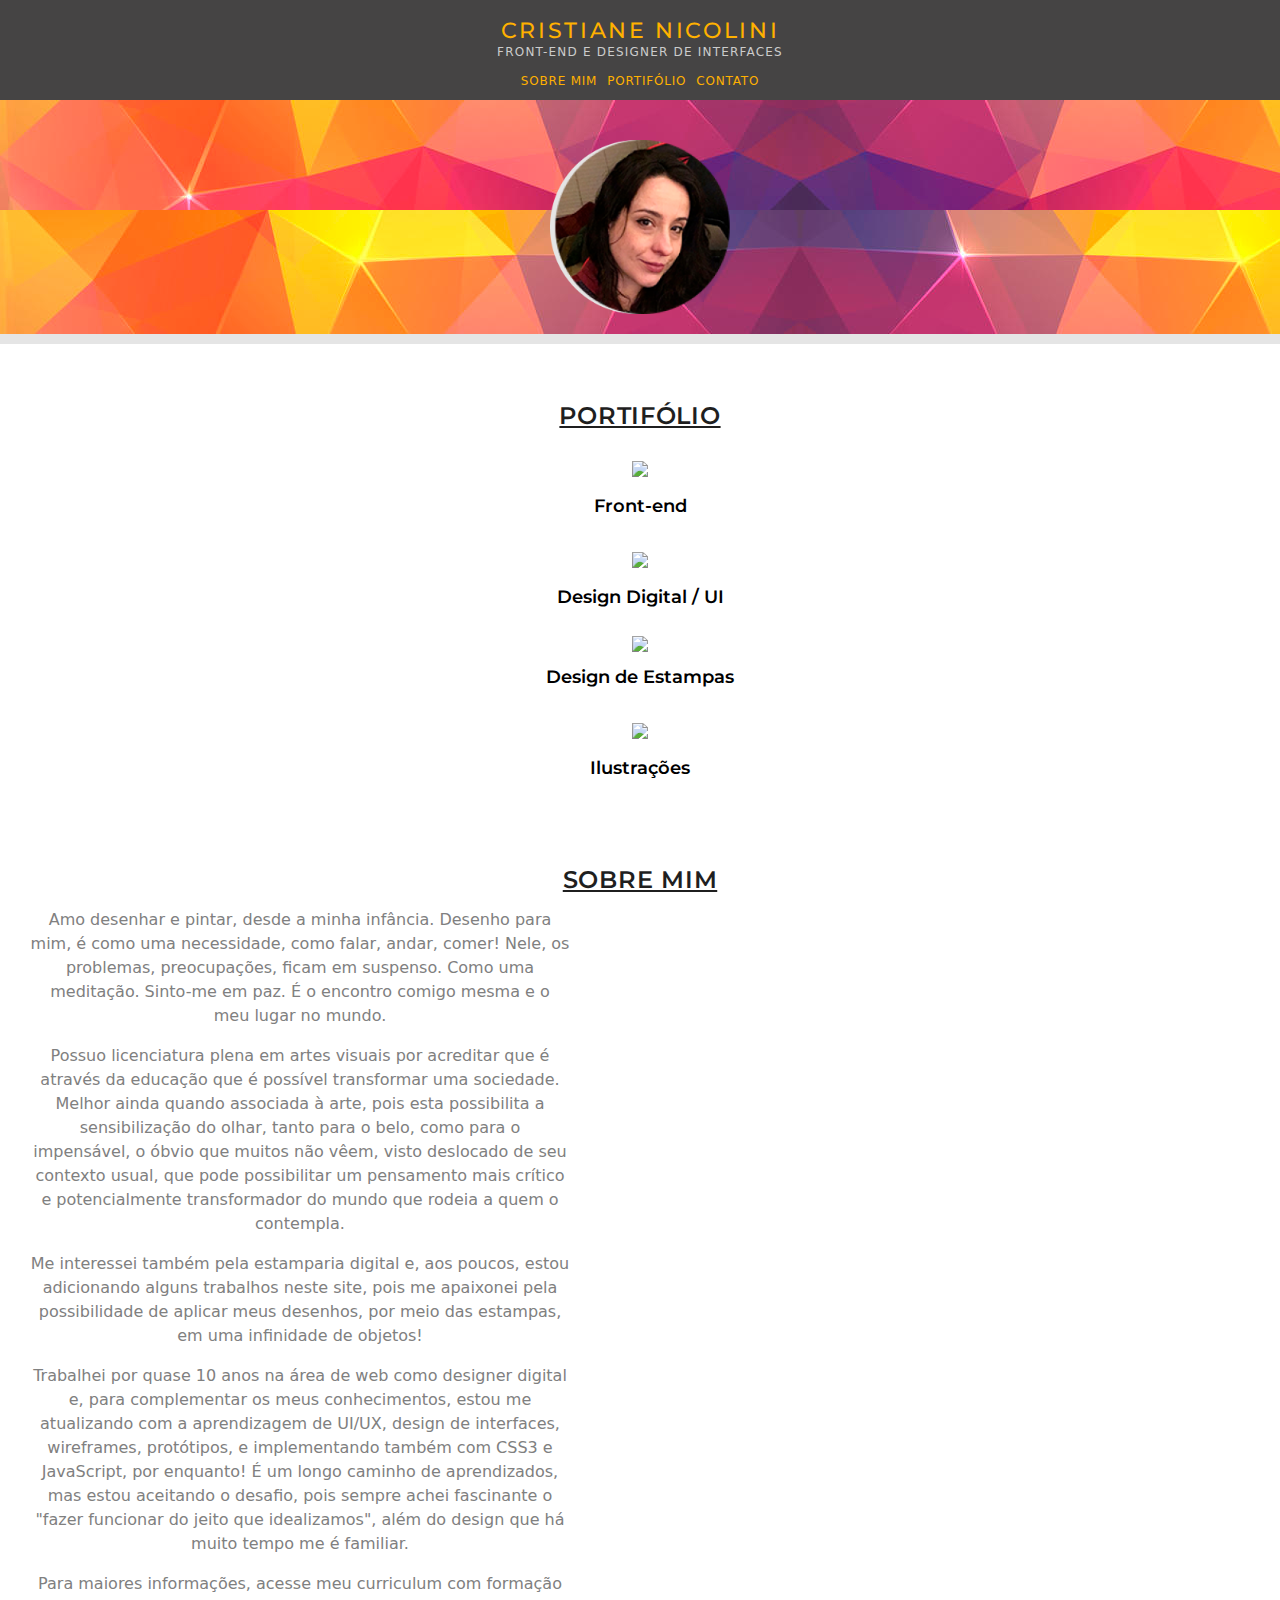
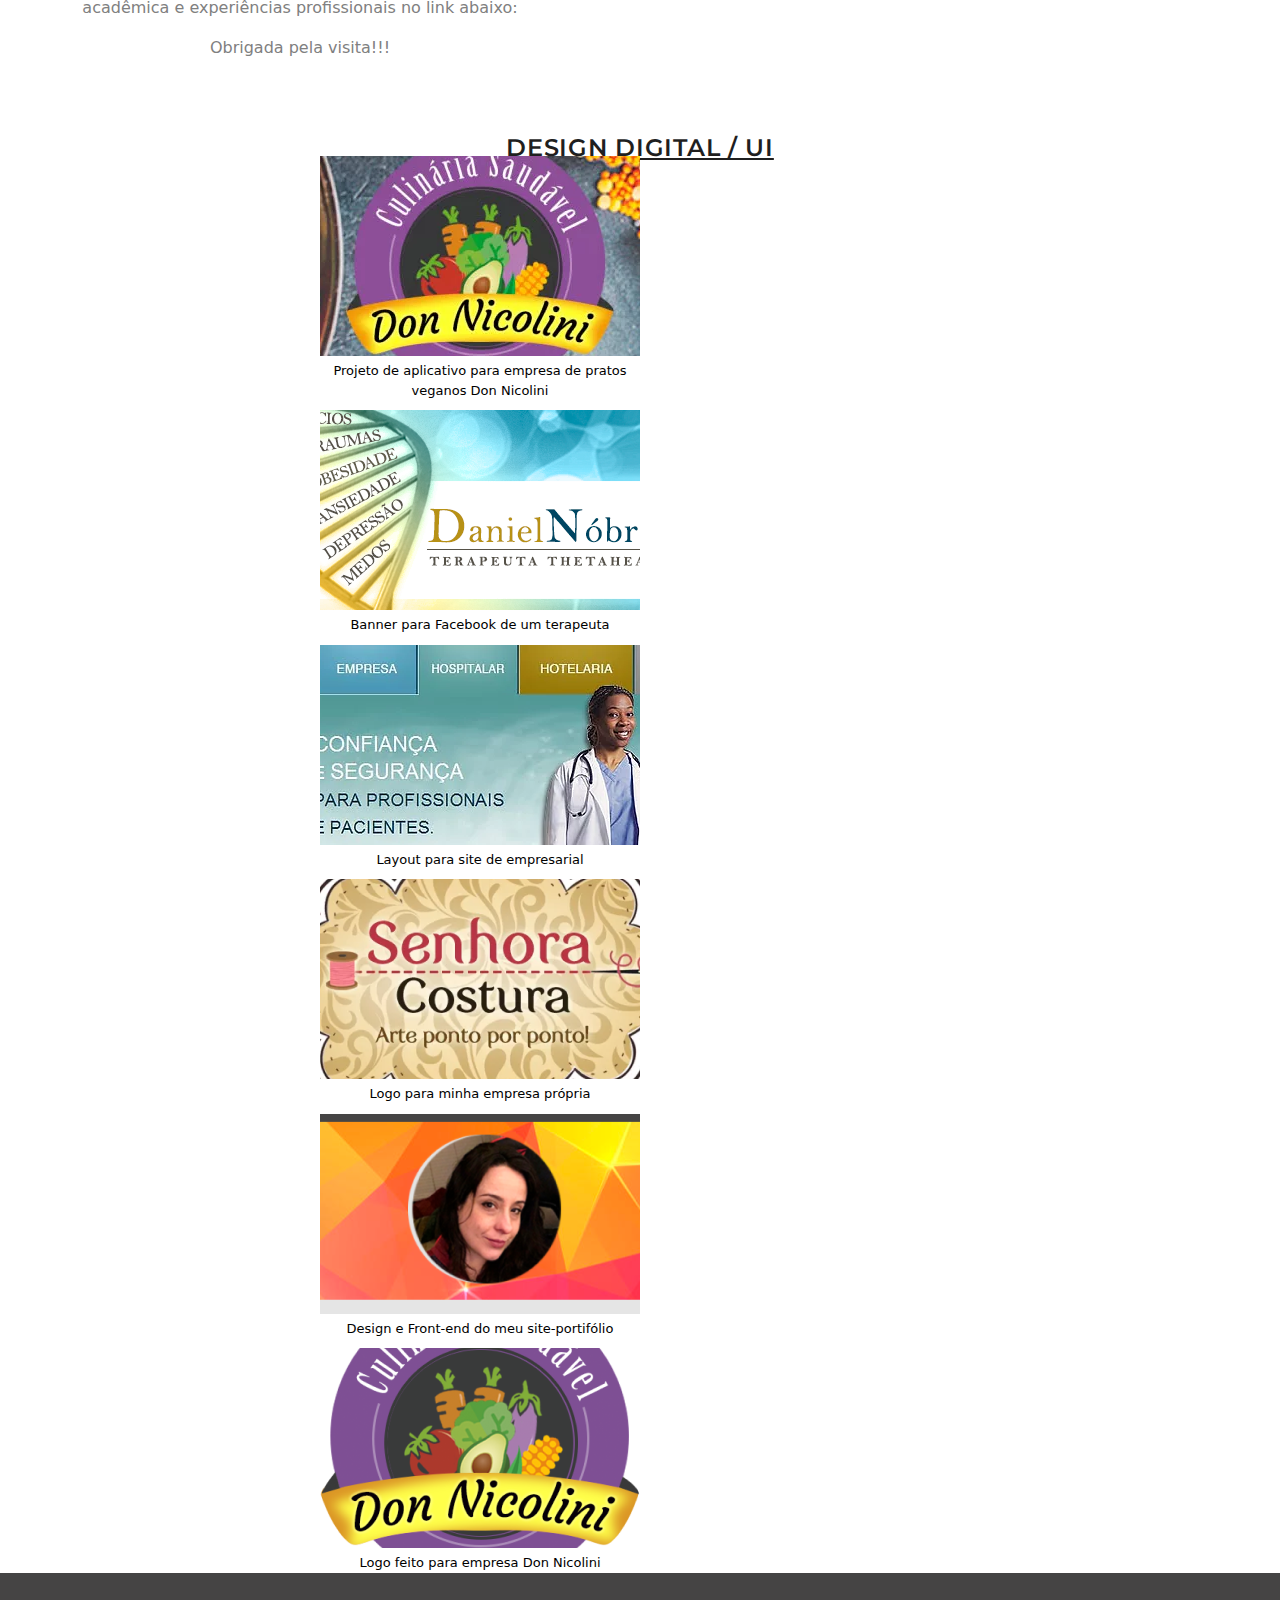
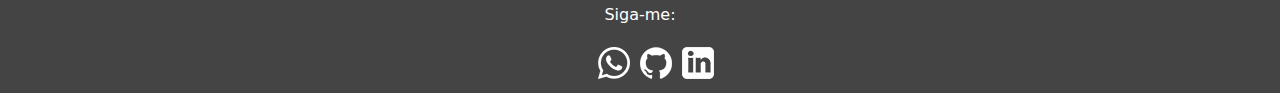
==== index.html @ 44472941 "upload 11/02" ====
<!DOCTYPE html>
<html lang="pt-br">
	<head>
		<meta charset="UTF-8">
		<meta http-equiv="X-UA-Compatible" content="IE-edge"/>
		<meta name="viewport" content="width=device-width, initial-scaler=1.0"/>
		<title>Cristiane Nicolini - Portifolio</title>

		<link rel="stylesheet" href="css/style.css">
		<link rel="preconnect" href="https://fonts.googleapis.com">
		<link rel="preconnect" href="https://fonts.gstatic.com" crossorigin>
		<link href="https://fonts.googleapis.com/css2?family=Montserrat:wght@200;300;400;500;700&display=swap" rel="stylesheet">
		<link rel="stylesheet" href="css/bootstrap.min.css">
		
 
	
	</head>
	<body>
		<header class="nav-container">
			<nav class="nav-main">
				<a class="nav-brand" href="#">Cristiane 
				 Nicolini</a>
				<h1 class="profile-description">Front-End e Designer de Interfaces</h1>
				<ul class="menu-itens">
					<li class="texto-centralizado"><a href="#sobre" id="quemsou">sobre mim</a></li>
					<li class="texto-centralizado"><a href="#portifolio">Portifólio</li>	
					<li class="texto-centralizado"><a href="#">Contato</li>
				</ul>
			</nav>
		</header>
		<main class="bg-cinza">
			<section class="profile-container" >
				<div class="profile-avatar" >
					<img src="pictures/foto_perfil.png" alt="Meu Perfil">
			</section>
			<div class=bgcolor-cinza> </div>
			<section>
				<div class="tabela">
					<div class="titulo-item">portifólio</div>
					<ul class="lista-itens">
						<li class="lista-itens"><a href="#"><img src="https://img.icons8.com/ios/50/000000/html.png"></a></li>
						<li class="lista-itens2"><a href="#">Front-end</a></li>
						<li class="lista-itens"><a href="#"><img src="https://img.icons8.com/ios/50/000000/web-design.png"/></a></li>
						<li class="lista-itens2"><a href="#design">Design Digital / UI</a></li>
						<li class="lista-itens"><img src="https://img.icons8.com/ios/50/000000/womens-t-shirt.png"/></a></li> 
						<li class="lista-itens2"><a href="#">Design de Estampas</a></li>
						<li class="lista-itens"><a href="#"><img src="https://img.icons8.com/windows/32/000000/illustrator.png"/></a></li> 
						<li class="lista-itens2"><a href="#">Ilustrações</a></li>
					</ul>
			</section>
			<section>
				<div class="titulo-item" id="sobre">SOBRE MIM</div>
				<div class="descricao-quemsou" id="sobre"> 
					<p>Amo desenhar e pintar, desde a minha infância. Desenho para mim,
					é como uma necessidade, como falar, andar, comer! Nele, os problemas, preocupações, ficam em suspenso. Como uma meditação. Sinto-me em paz.
					É o encontro comigo mesma e o meu lugar no mundo.</p>

					<p>Possuo licenciatura plena em artes visuais por acreditar que é através da educação que é possível transformar uma sociedade. 
					Melhor ainda quando associada à arte, pois esta possibilita a sensibilização do olhar, 
					tanto para o belo, como para o impensável, o óbvio que muitos não vêem, visto deslocado de seu contexto usual, que pode possibilitar 
					um pensamento mais crítico e potencialmente transformador do mundo que rodeia a quem o contempla. </p>
						
					<p>Me interessei também pela estamparia digital e, aos poucos, estou adicionando alguns trabalhos neste site, pois me apaixonei pela 
					possibilidade de aplicar meus desenhos, por meio das estampas, em uma infinidade de objetos! </p>
										 			
					<p>Trabalhei por quase 10 anos na área de web como designer digital e, para complementar os meus conhecimentos, 
					estou me atualizando com a aprendizagem de UI/UX, design de interfaces, wireframes, protótipos, e implementando também com 
					CSS3 e JavaScript, por enquanto! É um longo caminho de aprendizados, mas estou aceitando o desafio, 
					pois sempre achei fascinante o "fazer funcionar do jeito que idealizamos", além do design que 
					há muito tempo me é familiar. </p>
						
					<p>Para maiores informações, acesse meu curriculum com formação acadêmica e experiências profissionais no link abaixo:</p>
					
					<p>Obrigada pela visita!!!</p>
					</div>
					</div>
			</section>
			<section>
				<div>

				</div>
			</section>
			
			<section id="design">
				<div class="titulo-item" id="design">Design Digital / ui</div>
				<a href="#">		
				<figure id="portifolio-design">
					<img src="pictures/portifolio01.png" alt="Design de aplicativo Don Nicolini" >
					<figcaption class="descricao-portifolio">Projeto de aplicativo para empresa de pratos veganos Don Nicolini
					</figcaption>
				</figure>	
				</a>
				<a href="#">		
				<figure id="portifolio-design">
					<img src="pictures/portifolio02.png" alt="Banner para Facebook de um terapeuta">
					<figcaption class="descricao-portifolio">Banner para Facebook de um terapeuta
					</figcaption>
				</figure>	
				</a>
				<a href="#">		
				<figure id="portifolio-design">
					<img  src="pictures/hospitalar.png" alt="Layout para site de empresarial">
					<figcaption class="descricao-portifolio">Layout para site de empresarial
					</figcaption>
				</figure>	
				</a>
				<a href="#">		
				<figure id="portifolio-design">
					<img src="pictures/portifolio04.png" alt="Logo para minha empresa própria">
					<figcaption class="descricao-portifolio">Logo para minha empresa própria
					</figcaption>
				</figure>	
				</a>
				<a href="#">		
				<figure id="portifolio-design">
					<img src="pictures/portifolio06.png" alt="Design e Front-end do meu site-portifólio">
					<figcaption class="descricao-portifolio"> Design e Front-end do meu site-portifólio
					</figcaption>
				</figure>	
				</a>
				<a href="#">		
				<figure id="portifolio-design">
					<img src="pictures/portifolio07.png" alt="Logo feito para empresa Don Nicolini">
					<figcaption class="descricao-portifolio"> Logo feito para empresa Don Nicolini
					</figcaption>
				</figure>	
				</a>
			</section>
			
		</main>
		<footer class="nav-footer">
			<div class="footer-title">Siga-me:</div>
			<ul class="sobre__plataformas">
				<li class="lista-itens"><a href="https://wa.me/5511974461976" target="_blank"><img src="pictures/logo_whats.png" alt="Ícone do WhatsApp"></a></li>
				<li class="lista-itens"><a href="https://github.com/CrisNicolini" target="_blank"><img src="pictures/logo_git.png" alt="GitHub"></a></li>
				<li class="lista-itens"><a href="https://www.linkedin.com/in/cristiane-nicolini" target="_blank"><img src="pictures/logo_linkedin.png" alt="Linkedin"></a></li>
						
			</ul>
		</footer>
	</body>
	</html>
---- css/style.css ----
* {
	box-sizing: border-box;
}

html, body {
	padding: 0;
	margin: 0;
	font-family: "Montserrat", sans-serif;
	color: grey;
}

a:link {
	text-decoration: none;
	color: #000;
  }
  
  a:visited {
	text-decoration: none;
	color: #000;
  }
  
  a:hover {
	text-decoration: underline;
	color: #000;
  }
  
  a:active {
	text-decoration: #FFB100;
  }



.nav-container {
	background-color: #454444;
	height: 100px;
	width: 100%;
	padding: 20px 0 35px 0;
	position: fixed;
} 

.nav-main {
	width: 100%;
	max-width: 940px;
	margin: 0 auto;
	display: flex;
	flex-direction: column;
	align-items: center ;
}

.nav-main a {
	color: #FFB100;
	text-transform: uppercase;
	text-decoration: none;
}

.menu-itens {
	display: flex;	
	list-style-type: none;
	margin: auto;
	padding: 0;
	font-size: 12px;
	text-align: left;
	letter-spacing: .8px;
	color: #e2e2e2;
}

.bg-cinza {
	color: gray;
}




.menu-itens li {
	padding: 5px;
	color: #e2e2e2;
	text-align: center;
}

.texto-centralizado {
	text-align: left;
}

.nav-brand {
	font-family: Montserrat;
	font-style: normal;
	font-weight: 500;
	font-size: 22px;
	line-height: 101.78%;
/* or 22px */

	letter-spacing: 0.12em;
	text-transform: uppercase;

	color: gray; 
}

.profile-container {
	background-image: url('../pictures/fundo_fotoperfil1.png');
	
	display: flex;
	flex-direction: column;
	align-items: center;
	padding: 140px 0 20px 0;
	color: gray;
}

.profile-avatar img {
	width: 180px;
}

.profile-title {
	margin: 25px 0 0 10px;
	font-family: Montserrat;
	font-style: normal;
	font-weight: 500;
	font-size: 16px;
	line-height: 118.8%;
	text-transform: uppercase;
/* or 19px */

	text-align: center;
	letter-spacing: 0.04em;

	color: gray;
}

.profile-title2{
	margin: 35px 0 0 10px;
	color: #313131;
	text-transform: uppercase;
	text-align: center;

	font-style: normal;
	font-weight: 500;
	font-size: 18px;
	line-height: 99.28%;
/* or 18px */

	text-align: center;
	letter-spacing: 0.055em;

	color: #313131;

}

.bgcolor-cinza {
	background-color: #E5E5E5;
	padding: 5px;
}

.profile-description {
	margin-top: 3px;
	text-transform: uppercase;
	font-style: normal;
	font-weight: 500;
	font-size: 12px;
	line-height: 118.8%;
/* or 19px */

	text-align: center;
	letter-spacing: 0.1em;

	color: #ccc;
}

#portifolio-design {
	width: 100vw;
	max-width: 960px;
	margin: 10px 10px 0 0;
	align-items: center ;
	display: flex;
	flex-direction: column;
	align-items: center;
	text-decoration: none;
}

.portifolio-title {
	font-size: 2rem;
	text-transform: uppercase;
	text-align: center;
	text-decoration: none;
}

.portifolio-container{	
	width: 100vw;
	display: flex;
	justify-content: center;
	flex-wrap: wrap ;
}

.portifolio-item{
	width: 100vw;
	max-width: 420px;
	cursor: pointer;
	margin: 0px;
}

.descricao-portifolio {
	width: 100vw;
	max-width: 320px;
	margin-top: 1px;
	font-style: normal;
	font-weight: 500;
	font-size: 13px;
	text-align: center;
	color: black;
	text-decoration: none;
	margin-top: 5px;
}

.tabela {
	align-items: center;
	padding: 30px;
}

.titulo-item {
	
	width: 100%;
	height: 10px;
	margin-top: 30px;
	margin-bottom: 0px;
	text-align: center;
	font-family: Montserrat;
	font-style: normal;
	font-weight: 600;
	font-size: 24px;
	line-height: 99.28%;
/* or 24px */

	text-align: center;
	letter-spacing: 0.03em;
	text-transform: uppercase;
	text-decoration: underline;
	color: #1F1F1F;
}

.li {
	list-style-type: none;
  }

.lista-itens {
	margin-top: 15px;
	list-style-type: none;
	padding: 5px;
	align-items: center ;
	display: flex;
	flex-direction: column;
	align-items: center;
	font-family: Montserrat;
	font-style: normal;
	font-weight: 600;
	font-size: 18px;
	color: #1F1F1F;
		
}

.lista-itens2 {
	margin-top: 2px;
	list-style-type: none;
	padding: 5px;
	align-items: center ;
	display: flex;
	flex-direction: column;
	align-items: center;
	font-family: Montserrat;
	font-style: normal;
	font-weight: 600;
	font-size: 18px;
	color: #1F1F1F;
		
}

P.blocktext {
    margin-left: auto;
    margin-right: auto;
    width: 6em
}

.descricao-quemsou {
	Font size: 12px
	font-style: normal;
	padding: 30px;
	max-width: 600px;
	text-align: center;
	letter-spacing: 5.5%
	color: black;
	Letter spacing: 5.5%
}

.nav-footer {
	
	height: 120px ;
	background-color: #454444;
	display: flex;
	flex-direction: column;
	align-items:center;
}

.nav-redes {
	width: 100vw;
	max-width: 600px;
	margin: 0 auto;
	display: flex;
	flex-wrap: wrap;
	justify-content: center ;
	list-style-type: none;
}

.sobre__plataformas {
    display: flex;
    flex-wrap: wrap;
    justify-content: space-evenly;
	list-style-type: none

    margin-bottom: 1rem;
}

.link-redes {
	list-style-type: none
	cursor: pointer;
	margin: 20px;
	display: flex;
	flex-wrap: wrap;
}

.footer-title {
	color: #fff;
	margin-top: 30px;
}

.social-container img {
	width: 32px;
	height: 32px;
	margin: 10px;
	display: flex;
	flex-wrap: wrap;
	align-items: center ;
	list-style-type: none;
	
	

}
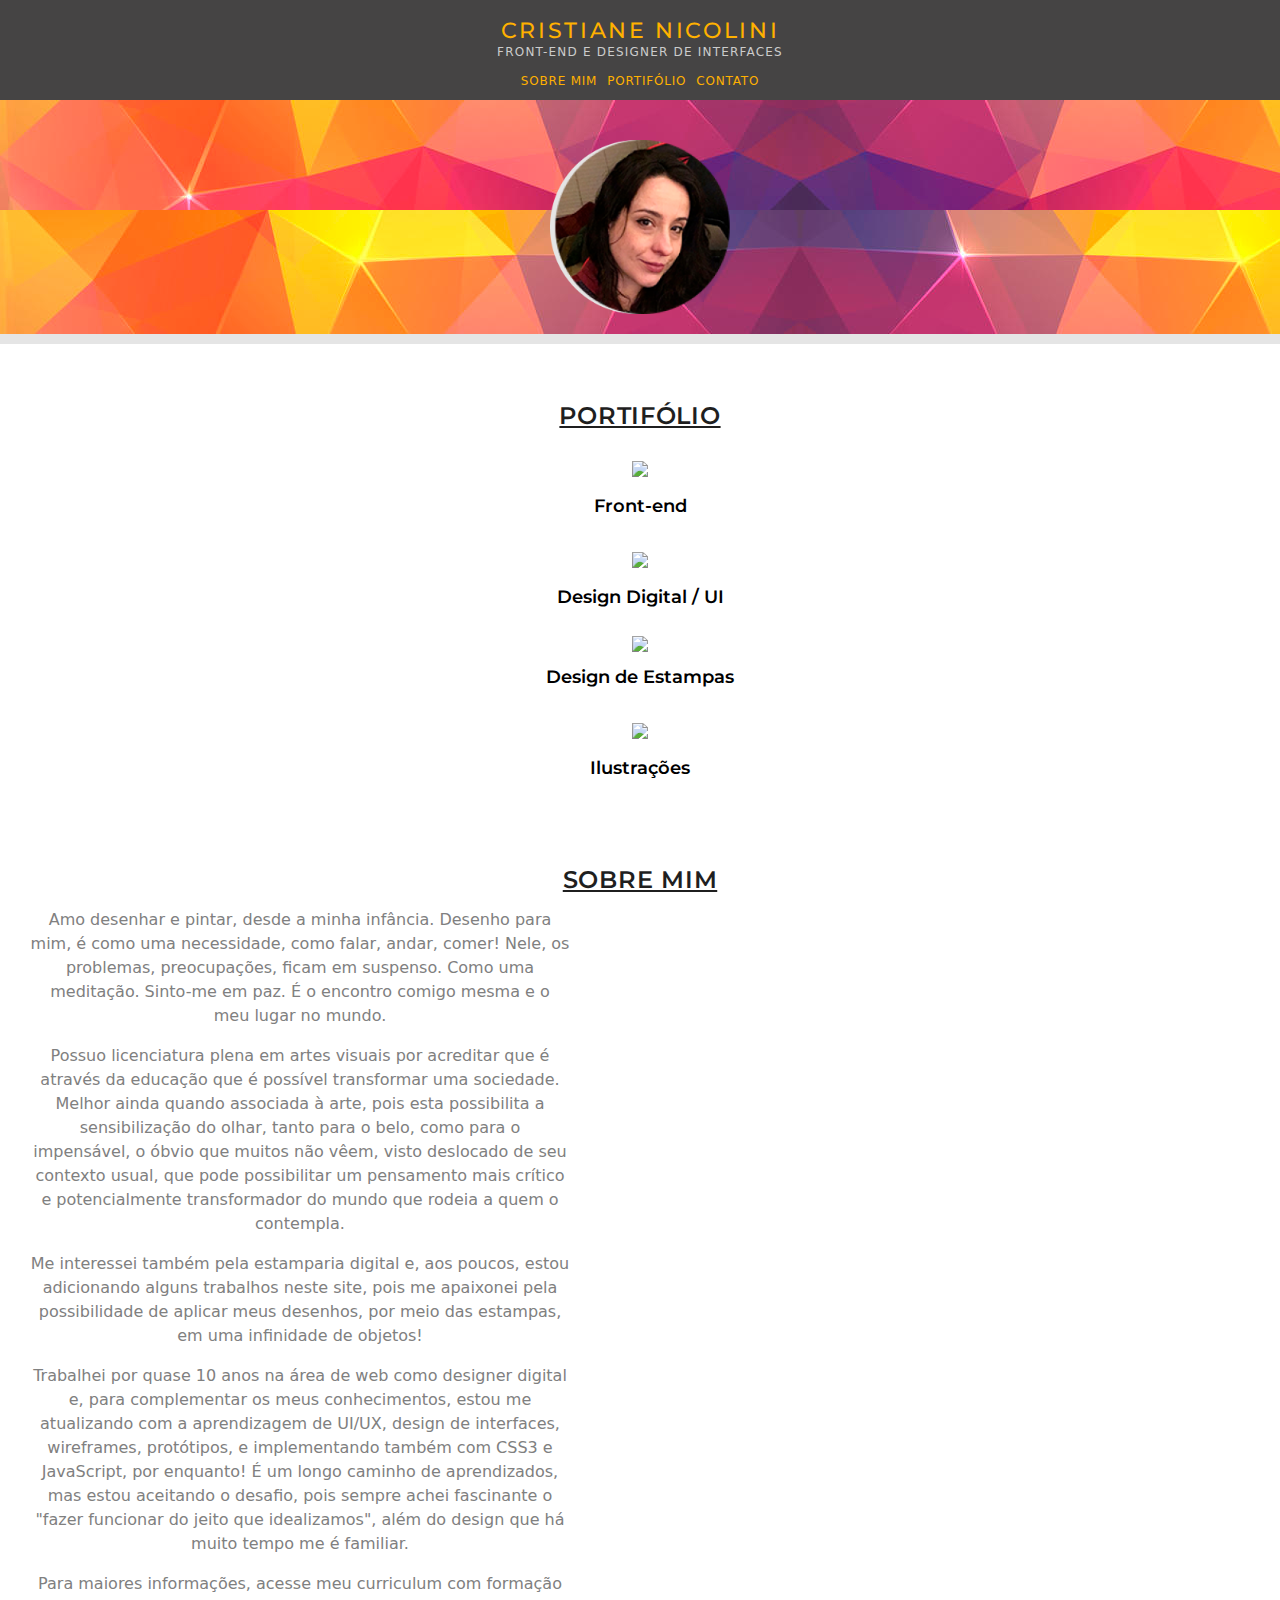
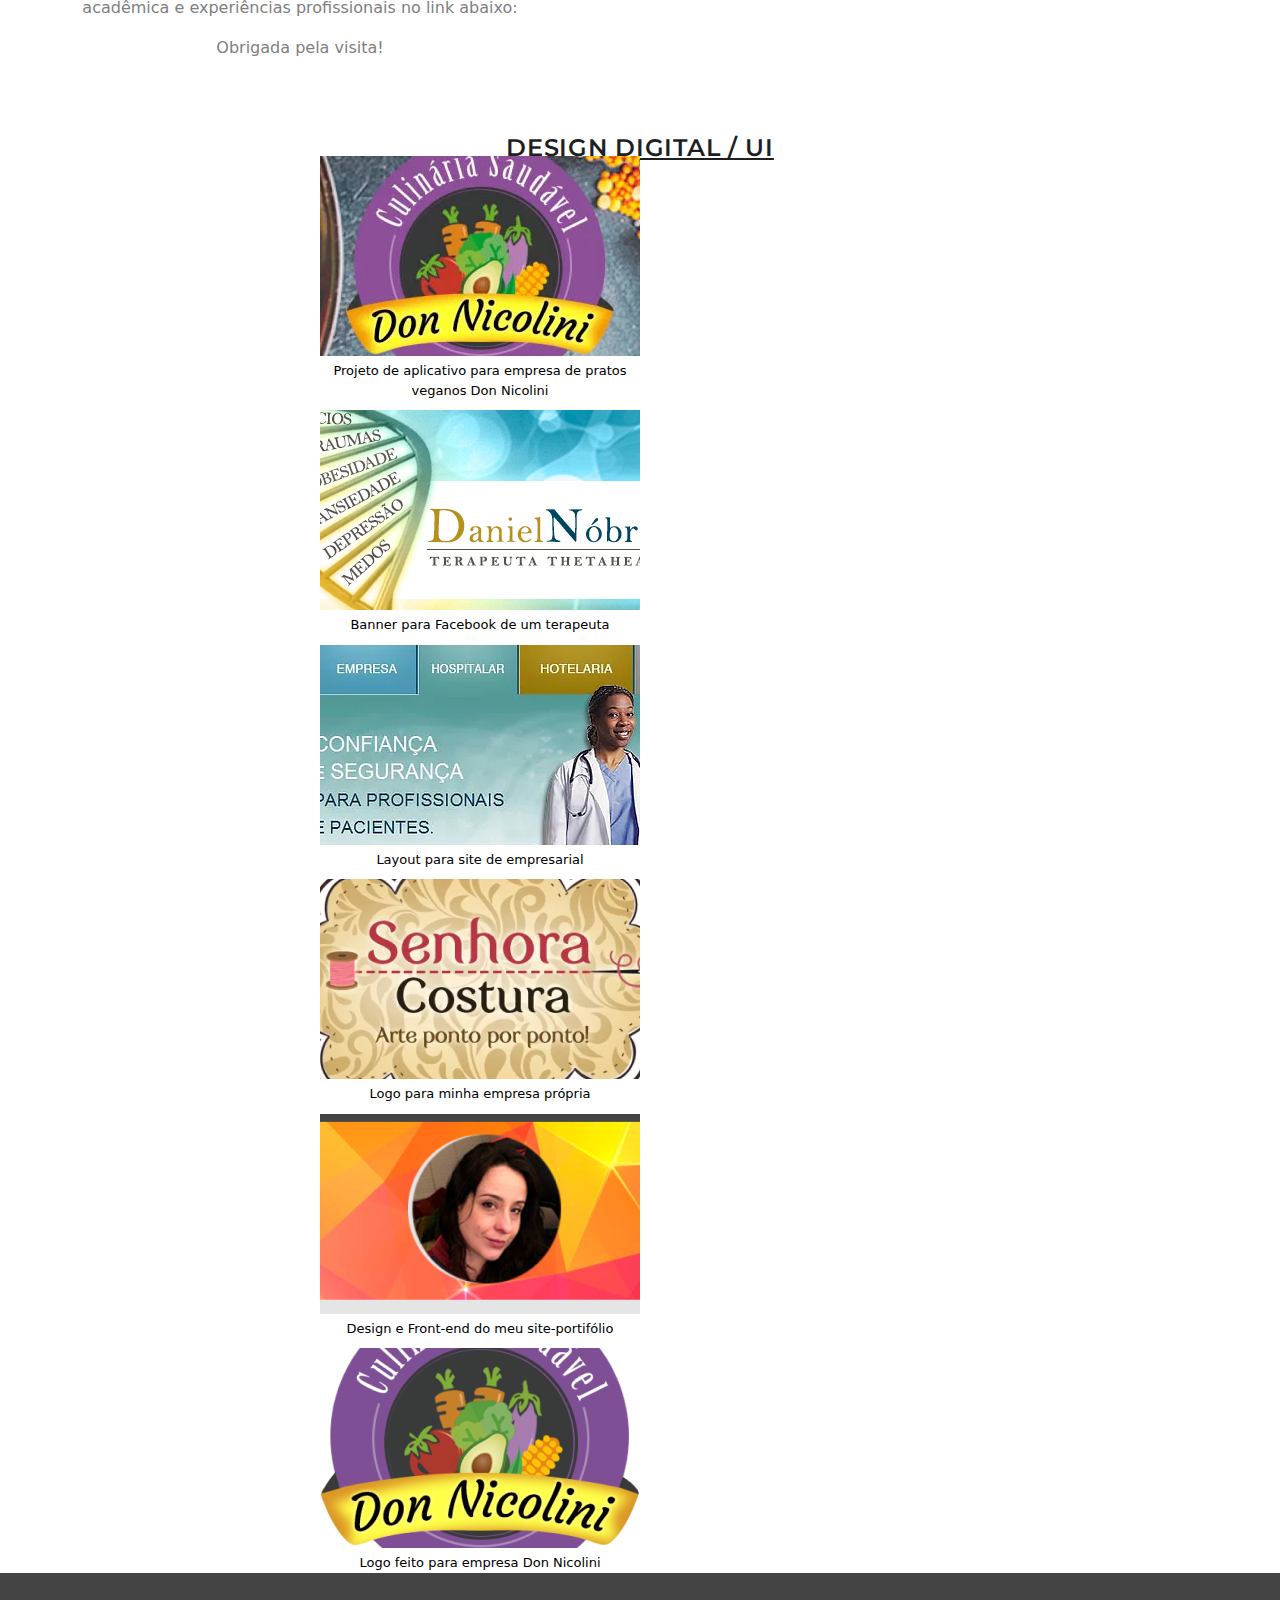
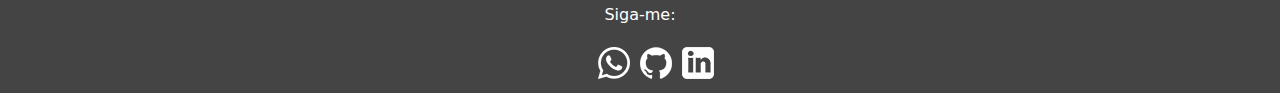
==== commit eeb0ebdf: "alteração texto" ====
--- a/index.html
+++ b/index.html
@@ -71,9 +71,9 @@
 						
 					<p>Para maiores informações, acesse meu curriculum com formação acadêmica e experiências profissionais no link abaixo:</p>
 					
-					<p>Obrigada pela visita!!!</p>
-					</div>
-					</div>
+					<p>Obrigada pela visita!</p>
+				</div>
+				</div>
 			</section>
 			<section>
 				<div>
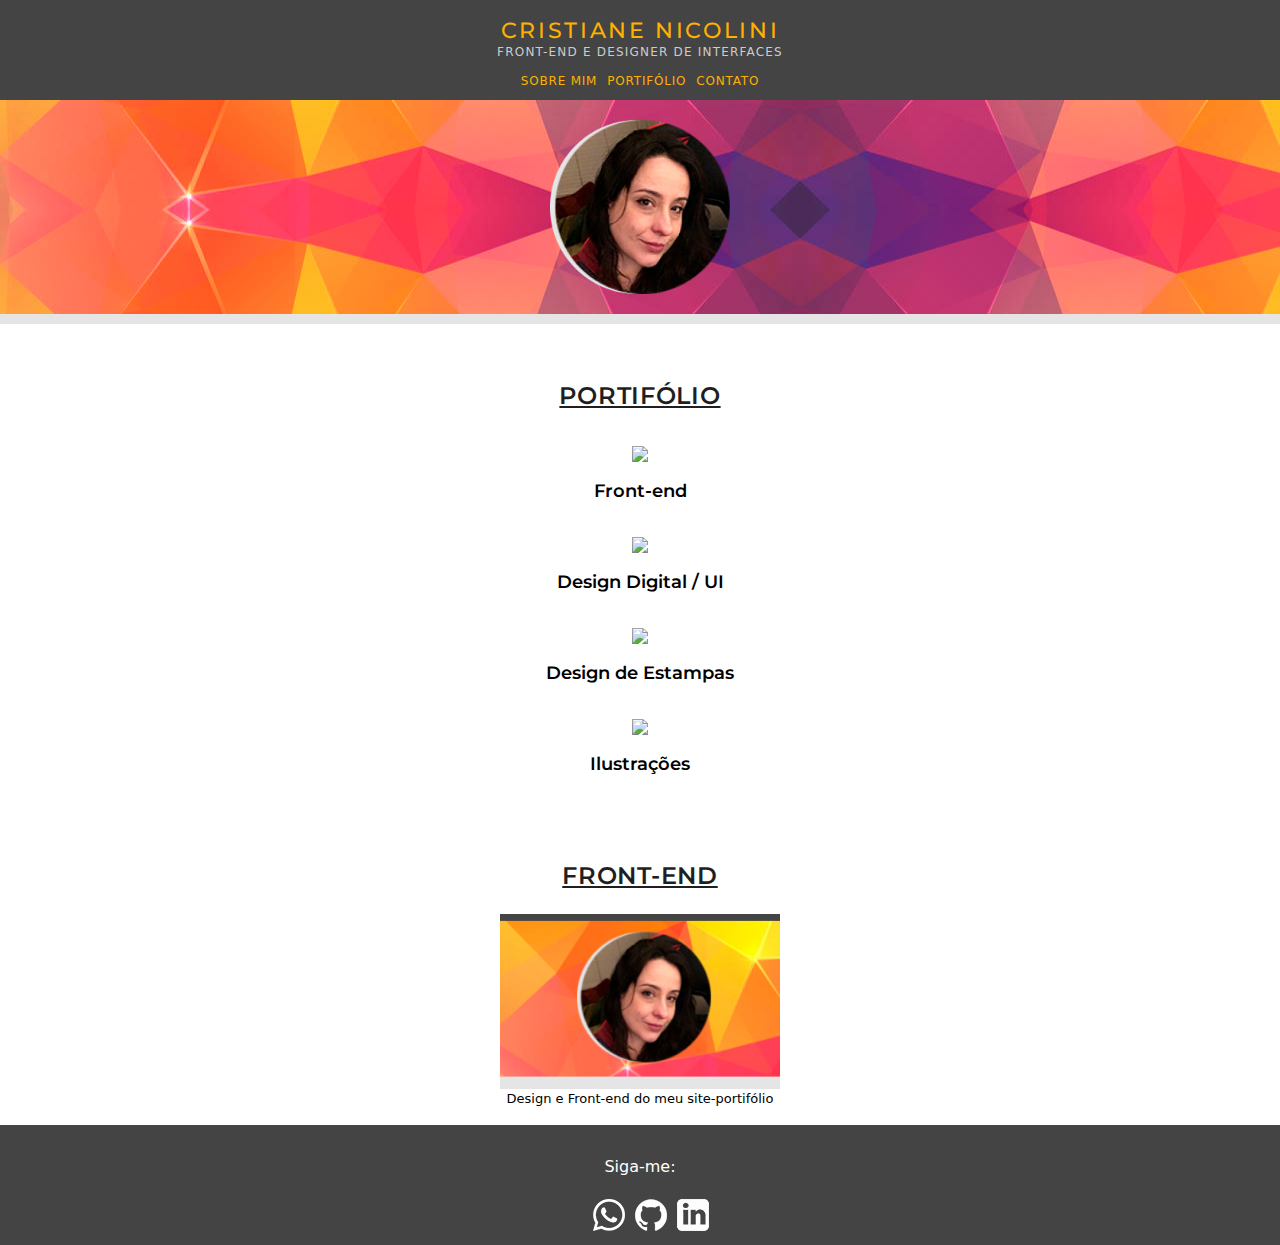
==== commit 1462fdd1: "Novas páginas - 19/02" ====
--- a/index.html
+++ b/index.html
@@ -22,9 +22,9 @@
 				 Nicolini</a>
 				<h1 class="profile-description">Front-End e Designer de Interfaces</h1>
 				<ul class="menu-itens">
-					<li class="texto-centralizado"><a href="#sobre" id="quemsou">sobre mim</a></li>
+					<li class="texto-centralizado"><a href="telas/sobremim.html" id="quemsou">sobre mim</a></li>
 					<li class="texto-centralizado"><a href="#portifolio">Portifólio</li>	
-					<li class="texto-centralizado"><a href="#">Contato</li>
+					<li class="texto-centralizado"><a href="#contato">Contato</li>
 				</ul>
 			</nav>
 		</header>
@@ -34,100 +34,35 @@
 					<img src="pictures/foto_perfil.png" alt="Meu Perfil">
 			</section>
 			<div class=bgcolor-cinza> </div>
-			<section>
+			<section id="portifolio">
 				<div class="tabela">
 					<div class="titulo-item">portifólio</div>
 					<ul class="lista-itens">
-						<li class="lista-itens"><a href="#"><img src="https://img.icons8.com/ios/50/000000/html.png"></a></li>
-						<li class="lista-itens2"><a href="#">Front-end</a></li>
-						<li class="lista-itens"><a href="#"><img src="https://img.icons8.com/ios/50/000000/web-design.png"/></a></li>
-						<li class="lista-itens2"><a href="#design">Design Digital / UI</a></li>
-						<li class="lista-itens"><img src="https://img.icons8.com/ios/50/000000/womens-t-shirt.png"/></a></li> 
-						<li class="lista-itens2"><a href="#">Design de Estampas</a></li>
-						<li class="lista-itens"><a href="#"><img src="https://img.icons8.com/windows/32/000000/illustrator.png"/></a></li> 
-						<li class="lista-itens2"><a href="#">Ilustrações</a></li>
+						<li class="lista-itens"><a href="#front-end"><img src="https://img.icons8.com/ios/50/000000/html.png"></a></li>
+						<li class="lista-itens2"><a href="#front-end">Front-end</a></li>
+						<li class="lista-itens"><a href="telas/design_digital.html"><img src="https://img.icons8.com/ios/50/000000/web-design.png"/></a></li>
+						<li class="lista-itens2"><a href="telas/design_digital.html">Design Digital / UI</a></li>
+						<li class="lista-itens"><a href="telas/design_estampas.html"><img src="https://img.icons8.com/ios/50/000000/womens-t-shirt.png"/></a></li> 
+						<li class="lista-itens2"><a href="telas/design_estampas.html">Design de Estampas</a></li>
+						<li class="lista-itens"><a href="#ilustracoes"><img src="https://img.icons8.com/windows/32/000000/illustrator.png"/></a></li> 
+						<li class="lista-itens2"><a href="#ilustracoes">Ilustrações</a></li>
 					</ul>
-			</section>
-			<section>
-				<div class="titulo-item" id="sobre">SOBRE MIM</div>
-				<div class="descricao-quemsou" id="sobre"> 
-					<p>Amo desenhar e pintar, desde a minha infância. Desenho para mim,
-					é como uma necessidade, como falar, andar, comer! Nele, os problemas, preocupações, ficam em suspenso. Como uma meditação. Sinto-me em paz.
-					É o encontro comigo mesma e o meu lugar no mundo.</p>
-
-					<p>Possuo licenciatura plena em artes visuais por acreditar que é através da educação que é possível transformar uma sociedade. 
-					Melhor ainda quando associada à arte, pois esta possibilita a sensibilização do olhar, 
-					tanto para o belo, como para o impensável, o óbvio que muitos não vêem, visto deslocado de seu contexto usual, que pode possibilitar 
-					um pensamento mais crítico e potencialmente transformador do mundo que rodeia a quem o contempla. </p>
-						
-					<p>Me interessei também pela estamparia digital e, aos poucos, estou adicionando alguns trabalhos neste site, pois me apaixonei pela 
-					possibilidade de aplicar meus desenhos, por meio das estampas, em uma infinidade de objetos! </p>
-										 			
-					<p>Trabalhei por quase 10 anos na área de web como designer digital e, para complementar os meus conhecimentos, 
-					estou me atualizando com a aprendizagem de UI/UX, design de interfaces, wireframes, protótipos, e implementando também com 
-					CSS3 e JavaScript, por enquanto! É um longo caminho de aprendizados, mas estou aceitando o desafio, 
-					pois sempre achei fascinante o "fazer funcionar do jeito que idealizamos", além do design que 
-					há muito tempo me é familiar. </p>
-						
-					<p>Para maiores informações, acesse meu curriculum com formação acadêmica e experiências profissionais no link abaixo:</p>
-					
-					<p>Obrigada pela visita!</p>
-				</div>
-				</div>
-			</section>
-			<section>
-				<div>
-
+			</section>	
+			<section id="front-end">
+				<div class="portifolio-container" >
+					<div class="titulo-item" >Front-End</div>
+					<a href="#">		
+					<figure >
+						<img class="portifolio-item" src="pictures/portifolio06.png" alt="Design e Front-end do meu site-portifólio">
+						<figcaption class="descricao-portifolio"> Design e Front-end do meu site-portifólio
+						</figcaption>
+					</figure>	
+					</a>
 				</div>
 			</section>
 			
-			<section id="design">
-				<div class="titulo-item" id="design">Design Digital / ui</div>
-				<a href="#">		
-				<figure id="portifolio-design">
-					<img src="pictures/portifolio01.png" alt="Design de aplicativo Don Nicolini" >
-					<figcaption class="descricao-portifolio">Projeto de aplicativo para empresa de pratos veganos Don Nicolini
-					</figcaption>
-				</figure>	
-				</a>
-				<a href="#">		
-				<figure id="portifolio-design">
-					<img src="pictures/portifolio02.png" alt="Banner para Facebook de um terapeuta">
-					<figcaption class="descricao-portifolio">Banner para Facebook de um terapeuta
-					</figcaption>
-				</figure>	
-				</a>
-				<a href="#">		
-				<figure id="portifolio-design">
-					<img  src="pictures/hospitalar.png" alt="Layout para site de empresarial">
-					<figcaption class="descricao-portifolio">Layout para site de empresarial
-					</figcaption>
-				</figure>	
-				</a>
-				<a href="#">		
-				<figure id="portifolio-design">
-					<img src="pictures/portifolio04.png" alt="Logo para minha empresa própria">
-					<figcaption class="descricao-portifolio">Logo para minha empresa própria
-					</figcaption>
-				</figure>	
-				</a>
-				<a href="#">		
-				<figure id="portifolio-design">
-					<img src="pictures/portifolio06.png" alt="Design e Front-end do meu site-portifólio">
-					<figcaption class="descricao-portifolio"> Design e Front-end do meu site-portifólio
-					</figcaption>
-				</figure>	
-				</a>
-				<a href="#">		
-				<figure id="portifolio-design">
-					<img src="pictures/portifolio07.png" alt="Logo feito para empresa Don Nicolini">
-					<figcaption class="descricao-portifolio"> Logo feito para empresa Don Nicolini
-					</figcaption>
-				</figure>	
-				</a>
-			</section>
-			
 		</main>
+		
 		<footer class="nav-footer">
 			<div class="footer-title">Siga-me:</div>
 			<ul class="sobre__plataformas">
--- a/css/style.css
+++ b/css/style.css
@@ -96,12 +96,12 @@
 }
 
 .profile-container {
-	background-image: url('../pictures/fundo_fotoperfil1.png');
+	background-image: url('../pictures/fundo_fotoperfil2.png');
 	
 	display: flex;
 	flex-direction: column;
 	align-items: center;
-	padding: 140px 0 20px 0;
+	padding: 120px 0 20px 0;
 	color: gray;
 }
 
@@ -164,16 +164,12 @@
 	color: #ccc;
 }
 
-#portifolio-design {
-	width: 100vw;
+#portifolio {
+	width: 100%;
 	max-width: 960px;
-	margin: 10px 10px 0 0;
-	align-items: center ;
-	display: flex;
-	flex-direction: column;
-	align-items: center;
-	text-decoration: none;
-}
+	margin: 0 auto;
+}
+
 
 .portifolio-title {
 	font-size: 2rem;
@@ -183,43 +179,48 @@
 }
 
 .portifolio-container{	
-	width: 100vw;
+
 	display: flex;
 	justify-content: center;
 	flex-wrap: wrap ;
 }
 
 .portifolio-item{
-	width: 100vw;
-	max-width: 420px;
+	width: 280px;
+	height: 175px;
 	cursor: pointer;
-	margin: 0px;
+	margin-right: 20px;
+	margin-left: 20px;
+	margin-top: 20px;
+	justify-content: center;
+	
 }
 
 .descricao-portifolio {
 	width: 100vw;
 	max-width: 320px;
-	margin-top: 1px;
+	padding: 0px;
 	font-style: normal;
 	font-weight: 500;
 	font-size: 13px;
 	text-align: center;
 	color: black;
 	text-decoration: none;
-	margin-top: 5px;
+	margin-top: px;
 }
 
 .tabela {
 	align-items: center;
 	padding: 30px;
+	
 }
 
 .titulo-item {
-	
+
 	width: 100%;
 	height: 10px;
 	margin-top: 30px;
-	margin-bottom: 0px;
+	margin-bottom: 20px;
 	text-align: center;
 	font-family: Montserrat;
 	font-style: normal;
@@ -246,6 +247,23 @@
 	align-items: center ;
 	display: flex;
 	flex-direction: column;
+	flex-wrap: wrap;
+	align-items: center;
+	font-family: Montserrat;
+	font-style: normal;
+
+	font-size: 18px;
+	color: #1F1F1F;
+		
+}
+
+.lista-itens2 {
+	margin-top: 2px;
+	list-style-type: none;
+	padding: 5px;
+	align-items: center ;
+	display: flex;
+	flex-direction: column;
 	align-items: center;
 	font-family: Montserrat;
 	font-style: normal;
@@ -255,37 +273,21 @@
 		
 }
 
-.lista-itens2 {
-	margin-top: 2px;
-	list-style-type: none;
-	padding: 5px;
-	align-items: center ;
-	display: flex;
-	flex-direction: column;
-	align-items: center;
-	font-family: Montserrat;
-	font-style: normal;
-	font-weight: 600;
-	font-size: 18px;
-	color: #1F1F1F;
-		
-}
-
-P.blocktext {
+.blocktext {
     margin-left: auto;
     margin-right: auto;
     width: 6em
 }
 
 .descricao-quemsou {
-	Font size: 12px
+	Font size: 12px;
 	font-style: normal;
 	padding: 30px;
-	max-width: 600px;
+	max-width: 700px;
 	text-align: center;
 	letter-spacing: 5.5%
 	color: black;
-	Letter spacing: 5.5%
+	margin: auto;
 }
 
 .nav-footer {
@@ -295,6 +297,7 @@
 	display: flex;
 	flex-direction: column;
 	align-items:center;
+	
 }
 
 .nav-redes {
@@ -308,16 +311,20 @@
 }
 
 .sobre__plataformas {
-    display: flex;
+	
+    width: 100vw;
+	display: flex;
     flex-wrap: wrap;
-    justify-content: space-evenly;
-	list-style-type: none
-
-    margin-bottom: 1rem;
-}
+    justify-content: center;
+	list-style-type: none;
+	margin-right: 10px;
+	
+
+}
+ 
 
 .link-redes {
-	list-style-type: none
+	list-style-type: none;
 	cursor: pointer;
 	margin: 20px;
 	display: flex;
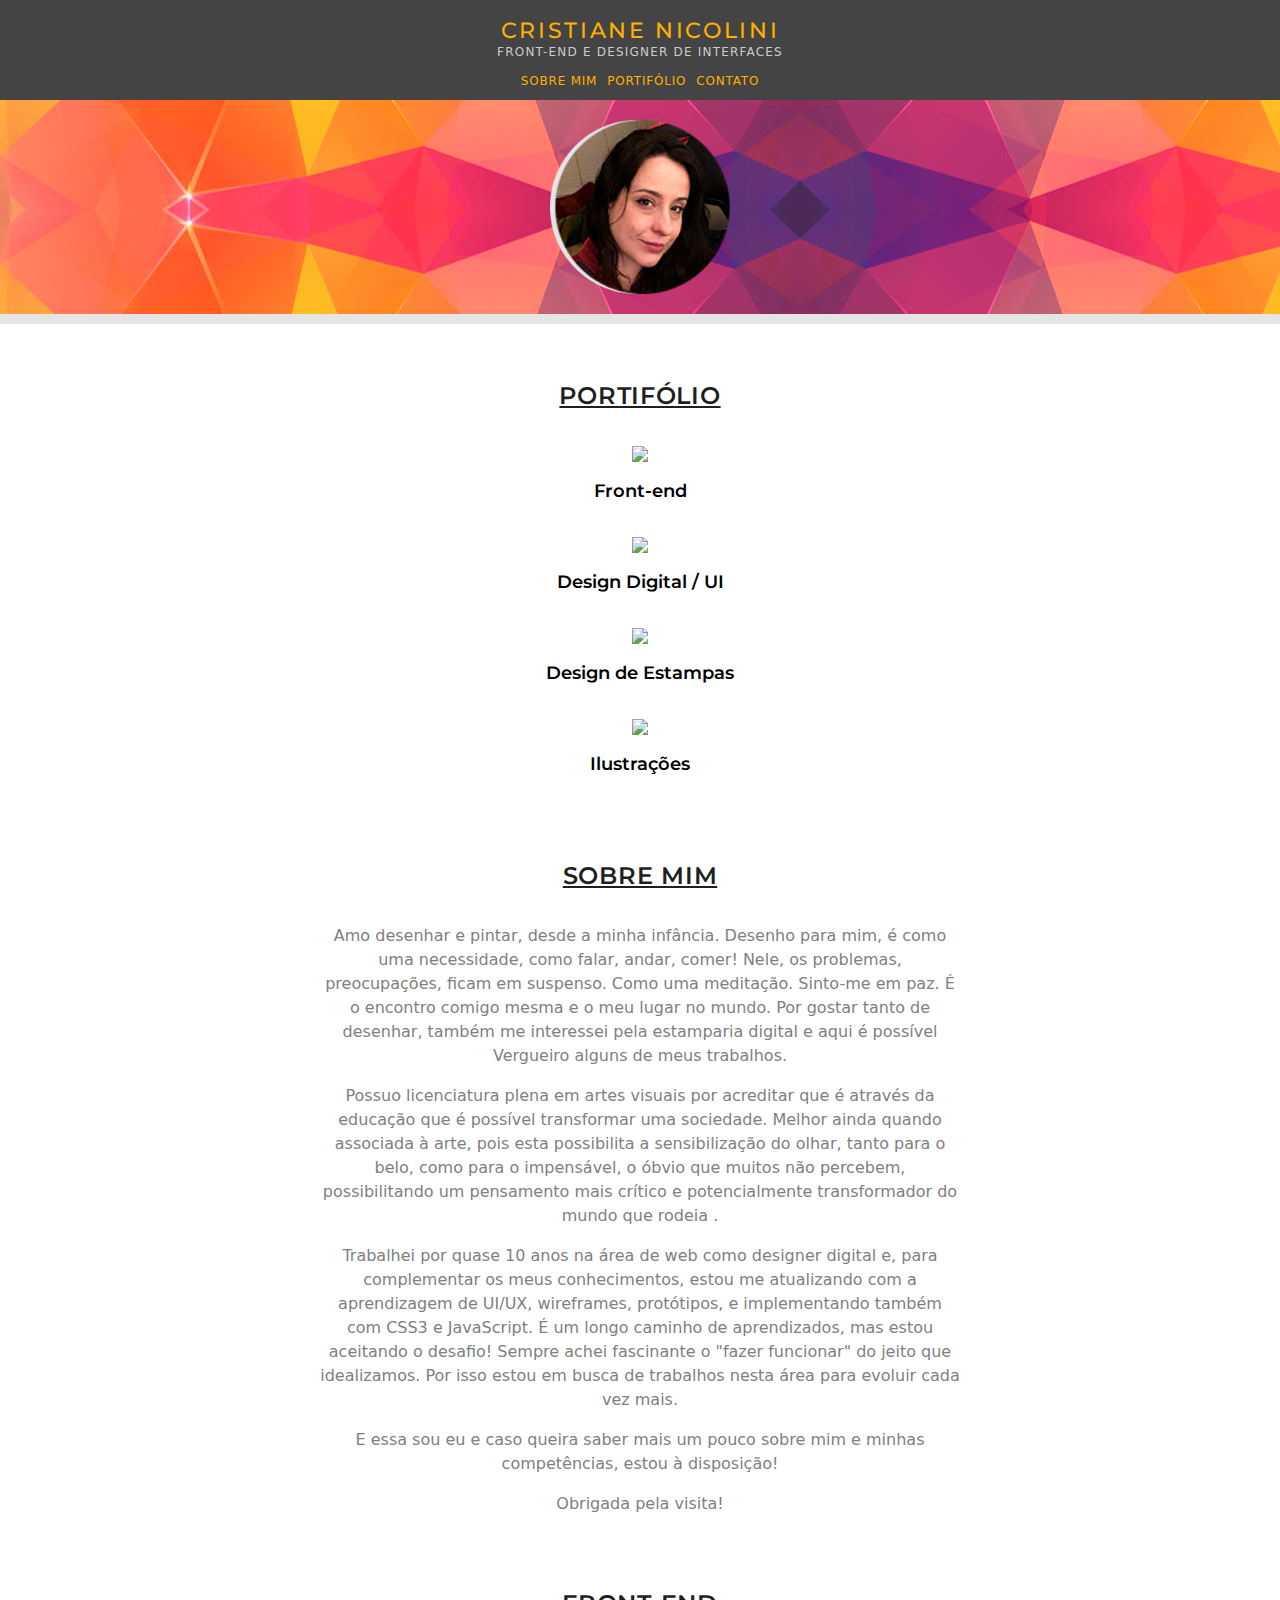
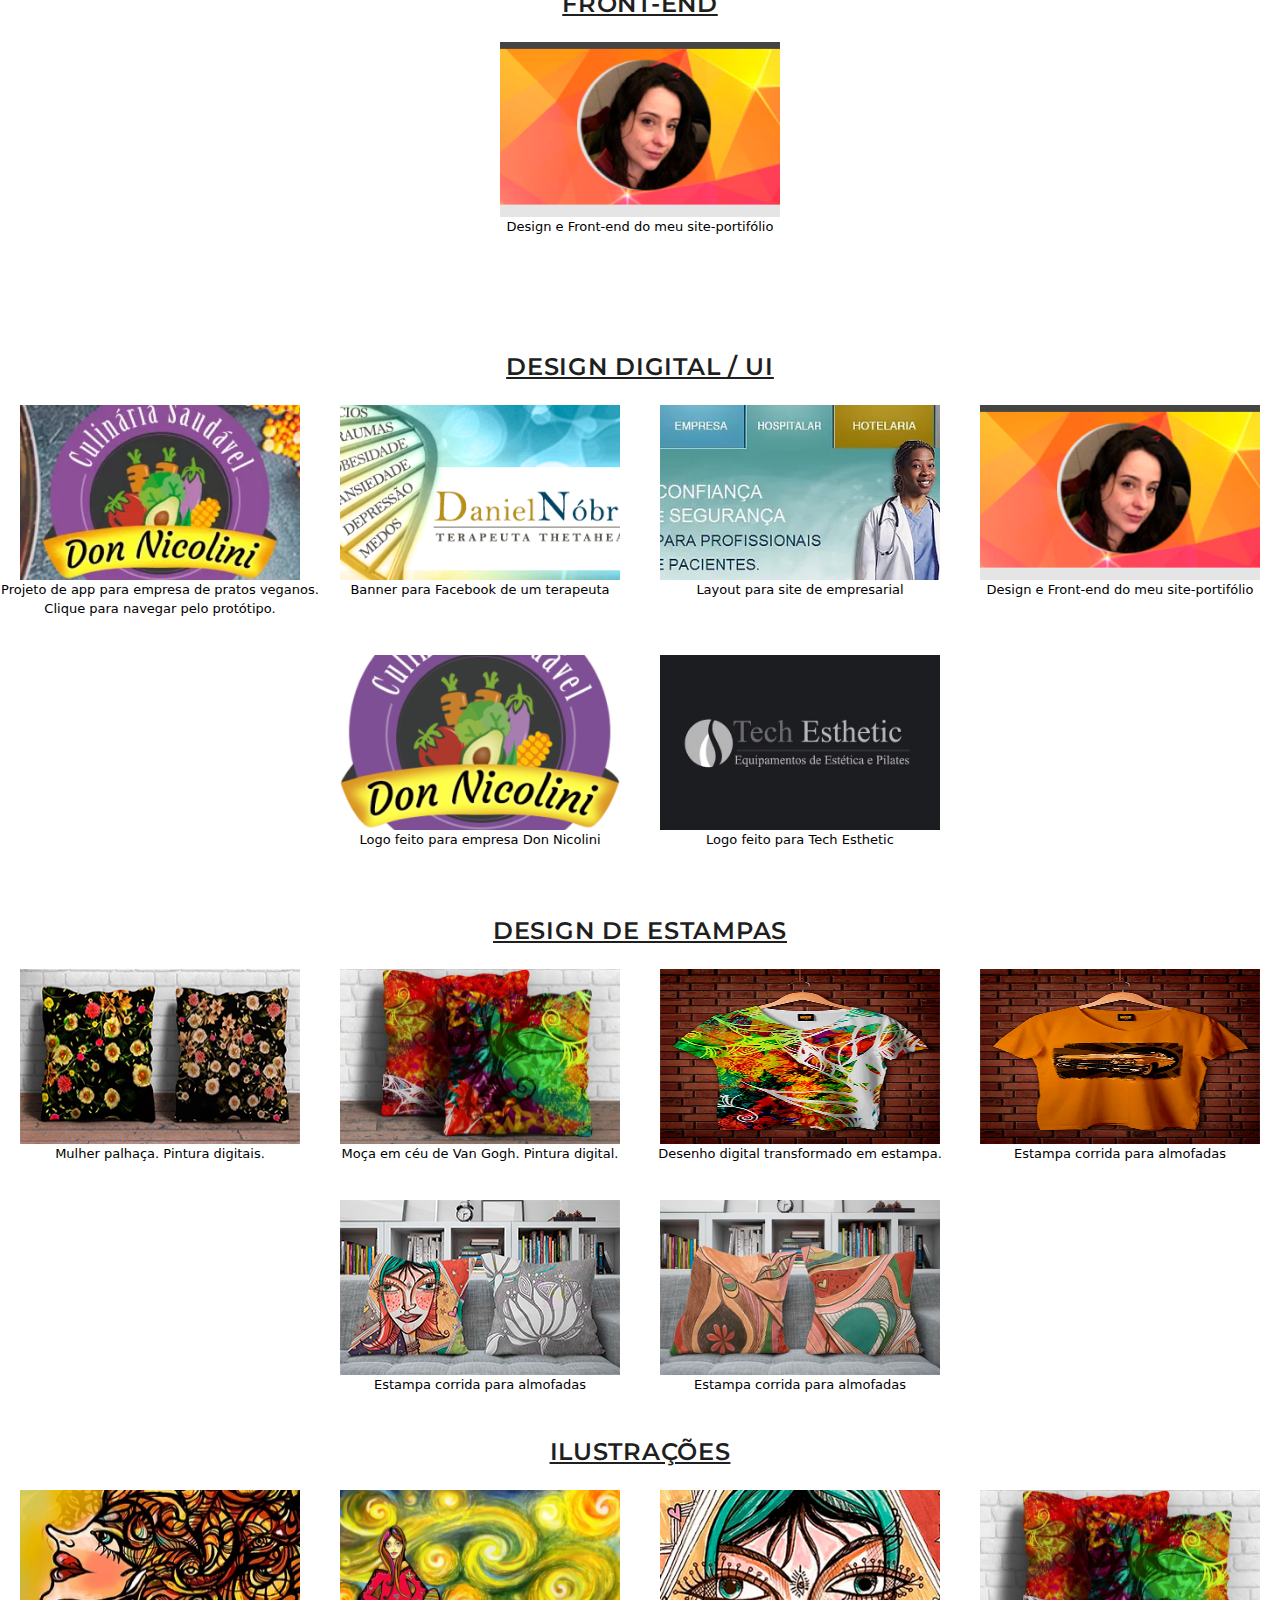
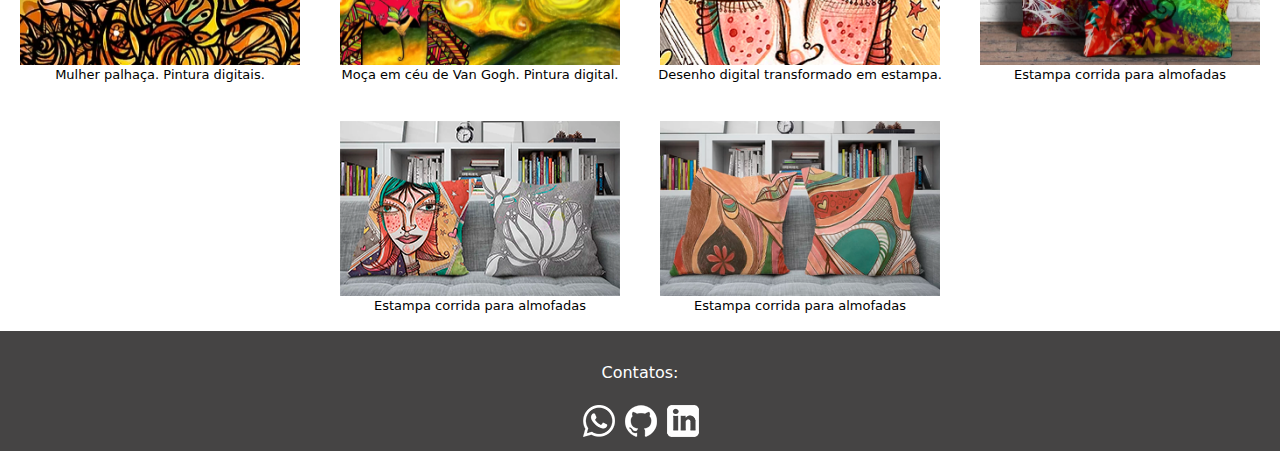
==== commit 88c6e95d: "commit com pop-ups 02/03/22" ====
--- a/index.html
+++ b/index.html
@@ -7,22 +7,21 @@
 		<title>Cristiane Nicolini - Portifolio</title>
 
 		<link rel="stylesheet" href="css/style.css">
+		<link rel="stylesheet" href="css/reset.css">
 		<link rel="preconnect" href="https://fonts.googleapis.com">
 		<link rel="preconnect" href="https://fonts.gstatic.com" crossorigin>
 		<link href="https://fonts.googleapis.com/css2?family=Montserrat:wght@200;300;400;500;700&display=swap" rel="stylesheet">
 		<link rel="stylesheet" href="css/bootstrap.min.css">
 		
- 
-	
 	</head>
-	<body>
+	<body>	
 		<header class="nav-container">
 			<nav class="nav-main">
 				<a class="nav-brand" href="#">Cristiane 
 				 Nicolini</a>
 				<h1 class="profile-description">Front-End e Designer de Interfaces</h1>
 				<ul class="menu-itens">
-					<li class="texto-centralizado"><a href="telas/sobremim.html" id="quemsou">sobre mim</a></li>
+					<li class="texto-centralizado"><a href="#sobremim">sobre mim</a></li>
 					<li class="texto-centralizado"><a href="#portifolio">Portifólio</li>	
 					<li class="texto-centralizado"><a href="#contato">Contato</li>
 				</ul>
@@ -40,14 +39,40 @@
 					<ul class="lista-itens">
 						<li class="lista-itens"><a href="#front-end"><img src="https://img.icons8.com/ios/50/000000/html.png"></a></li>
 						<li class="lista-itens2"><a href="#front-end">Front-end</a></li>
-						<li class="lista-itens"><a href="telas/design_digital.html"><img src="https://img.icons8.com/ios/50/000000/web-design.png"/></a></li>
-						<li class="lista-itens2"><a href="telas/design_digital.html">Design Digital / UI</a></li>
-						<li class="lista-itens"><a href="telas/design_estampas.html"><img src="https://img.icons8.com/ios/50/000000/womens-t-shirt.png"/></a></li> 
-						<li class="lista-itens2"><a href="telas/design_estampas.html">Design de Estampas</a></li>
+						<li class="lista-itens"><a href="#design_digital"><img src="https://img.icons8.com/ios/50/000000/web-design.png"/></a></li>
+						<li class="lista-itens2"><a href="#design_digital">Design Digital / UI</a></li>
+						<li class="lista-itens"><a href="#design_estampas"><img src="https://img.icons8.com/ios/50/000000/womens-t-shirt.png"/></a></li> 
+						<li class="lista-itens2"><a href="#design_estampas">Design de Estampas</a></li>
 						<li class="lista-itens"><a href="#ilustracoes"><img src="https://img.icons8.com/windows/32/000000/illustrator.png"/></a></li> 
 						<li class="lista-itens2"><a href="#ilustracoes">Ilustrações</a></li>
 					</ul>
 			</section>	
+			<section id="sobremim" >
+				<div class="titulo-item">SOBRE MIM</div>
+				<div class="descricao-quemsou" > 
+					<p>Amo desenhar e pintar, desde a minha infância. Desenho para mim,
+					é como uma necessidade, como falar, andar, comer! Nele, os problemas, preocupações, ficam em suspenso. Como uma meditação. Sinto-me em paz.
+					É o encontro comigo mesma e o meu lugar no mundo. Por gostar tanto de desenhar, também me interessei pela estamparia digital e aqui é possível Vergueiro
+				    alguns de meus trabalhos.   
+				    </p>
+
+					<p>Possuo licenciatura plena em artes visuais por acreditar que é através da educação que é possível transformar uma sociedade. 
+					Melhor ainda quando associada à arte, pois esta possibilita a sensibilização do olhar, 
+					tanto para o belo, como para o impensável, o óbvio que muitos não percebem, possibilitando
+					um pensamento mais crítico e potencialmente transformador do mundo que rodeia . </p>
+																			 			
+					<p>Trabalhei por quase 10 anos na área de web como designer digital e, para complementar os meus conhecimentos, 
+					estou me atualizando com a aprendizagem de UI/UX, wireframes, protótipos, e implementando também com 
+					CSS3 e JavaScript. É um longo caminho de aprendizados, mas estou aceitando o desafio! 
+					Sempre achei fascinante o "fazer funcionar" do jeito que idealizamos. Por isso estou em busca de trabalhos
+					nesta área para evoluir cada vez mais.
+
+					<p>E essa sou eu e caso queira saber mais um pouco sobre mim e minhas competências, estou à disposição!</p>
+					
+					<p>Obrigada pela visita!</p>
+				</div>
+				</div>
+			</section >
 			<section id="front-end">
 				<div class="portifolio-container" >
 					<div class="titulo-item" >Front-End</div>
@@ -60,11 +85,153 @@
 					</a>
 				</div>
 			</section>
+			<br><br><br>
+			<section>
+				<div class="portifolio-container" id="design_digital">
+					<div class="titulo-item">Design Digital / ui</div>
+					<a href="https://www.figma.com/proto/To8wpLERKyT9BMB5jITFVd/Untitled?node-id=6%3A3&scaling=scale-down&page-id=0%3A1&starting-point-node-id=6%3A3"  target="_blank">		
+					<figure>
+						<img class="portifolio-item" src="pictures/portifolio01.png" alt="Design de aplicativo Don Nicolini" >
+						<figcaption class="descricao-portifolio">Projeto de app para empresa de pratos
+							veganos. Clique para navegar pelo protótipo.
+						</figcaption>
+					</figure>	
+					</a>
+					<a href="#">		
+					<figure>
+						<img class="portifolio-item"  src="pictures/portifolio02.png" alt="Banner para Facebook de um terapeuta">
+						<figcaption class="descricao-portifolio">Banner para Facebook de um terapeuta
+						</figcaption>
+					</figure>	
+					</a>
+					<a href="#">		
+					<figure>
+						<img class="portifolio-item"  src="pictures/hospitalar.png" alt="Layout para site de empresarial">
+						<figcaption class="descricao-portifolio">Layout para site de empresarial
+					</figcaption>
+					</figure>	
+					</a>
+					
+					<a href="#">		
+					<figure>
+						<img class="portifolio-item" src="pictures/portifolio06.png" alt="Design e Front-end do meu site-portifólio">
+						<figcaption class="descricao-portifolio"> Design e Front-end do meu site-portifólio
+						</figcaption>
+					</figure>	
+					</a>
+					<a href="#">		
+					<figure>
+						<img class="portifolio-item"  src="pictures/portifolio07.png" alt="Logo feito para empresa Don Nicolini">
+						<figcaption class="descricao-portifolio"> Logo feito para empresa Don Nicolini
+						</figcaption>
+					</figure>	
+					</a>
+					<a href="#">		
+						<figure>
+							<img class="portifolio-item"  src="pictures/logo_tech.png" alt="Logo feito para Tech Esthetic">
+							<figcaption class="descricao-portifolio"> Logo feito para Tech Esthetic
+							</figcaption>
+						</figure>	
+						</a>
+				</div>
+			</section>
+			<br>
+			<section>
+				<div class="portifolio-container" id="design_estampas">
+					<div class="titulo-item">Design de Estampas</div>
+					<a href="#">		
+						<figure>
+							<img class="portifolio-item"  src="pictures/estampa01.png" alt="mulher palhaça">
+							<figcaption class="descricao-portifolio"> Mulher palhaça. Pintura digitais.
+						</figure>	
+						</a>
+					<a href="#">		
+						<figure>
+							<img class="portifolio-item"  src="pictures/estampa02.png" alt="Estampa localizada para camiseta">
+							<figcaption class="descricao-portifolio"> Moça em céu de Van Gogh. Pintura digital.
+							</figcaption>
+						</figure>			
+					</a>
+					<a href="#">		
+						<figure>
+							<img class="portifolio-item"  src="pictures/estampa03.png" alt="Estampa corrida para almofadas">
+							<figcaption class="descricao-portifolio"> Desenho digital transformado em estampa.
+						</figure>			
+					</a>
+					<a href="#">		
+						<figure>
+							<img class="portifolio-item"  src="pictures/estampa04.png" alt="Estampa corrida para almofadas">
+							<figcaption class="descricao-portifolio"> Estampa corrida para almofadas
+							</figcaption>
+						</figure>			
+					</a>	
+					<a href="#">		
+						<figure>
+							<img class="portifolio-item"  src="pictures/estampa05.png" alt="Estampa corrida para almofadas">
+							<figcaption class="descricao-portifolio"> Estampa corrida para almofadas
+							</figcaption>
+						</figure>			
+					</a>	
+					<a href="#">		
+						<figure>
+							<img class="portifolio-item"  src="pictures/estampa06.png" alt="Estampa corrida para almofadas">
+							<figcaption class="descricao-portifolio"> Estampa corrida para almofadas
+							</figcaption>
+						</figure>			
+					</a>
+				</div>	
+			</section>
+			
+			<section id="ilustracoes" >
+				<div class="portifolio-container">
+					<div class="titulo-item">Ilustrações</div>
+					<a href="#">		
+						<figure>
+							<img class="portifolio-item"  src="pictures/ilustra01.png" alt="mulher palhaça">
+							<figcaption class="descricao-portifolio"> Mulher palhaça. Pintura digitais.
+						</figure>	
+						</a>
+					<a href="#">		
+						<figure>
+							<img class="portifolio-item"  src="pictures/ilustra02.png" alt="Estampa localizada para camiseta">
+							<figcaption class="descricao-portifolio"> Moça em céu de Van Gogh. Pintura digital.
+							</figcaption>
+						</figure>			
+					</a>
+					<a href="#">		
+						<figure>
+							<img class="portifolio-item"  src="pictures/mulher01.png" alt="Estampa corrida para almofadas">
+							<figcaption class="descricao-portifolio"> Desenho digital transformado em estampa.
+						</figure>			
+					</a>
+					<a href="#">		
+						<figure>
+							<img class="portifolio-item"  src="pictures/estampa02.png" alt="Estampa corrida para almofadas">
+							<figcaption class="descricao-portifolio"> Estampa corrida para almofadas
+							</figcaption>
+						</figure>			
+					</a>
+					<a href="#">		
+						<figure>
+							<img class="portifolio-item"  src="pictures/estampa05.png" alt="Estampa corrida para almofadas">
+							<figcaption class="descricao-portifolio"> Estampa corrida para almofadas
+							</figcaption>
+						</figure>			
+					</a>	
+					<a href="#">		
+						<figure>
+							<img class="portifolio-item"  src="pictures/estampa06.png" alt="Estampa corrida para almofadas">
+							<figcaption class="descricao-portifolio"> Estampa corrida para almofadas
+							</figcaption>
+						</figure>			
+					</a>
+				</div>	
+			</section>
 			
 		</main>
 		
-		<footer class="nav-footer">
-			<div class="footer-title">Siga-me:</div>
+		<footer class="nav-footer" id="contato">
+			<div class="footer-title">Contatos:</div>
 			<ul class="sobre__plataformas">
 				<li class="lista-itens"><a href="https://wa.me/5511974461976" target="_blank"><img src="pictures/logo_whats.png" alt="Ícone do WhatsApp"></a></li>
 				<li class="lista-itens"><a href="https://github.com/CrisNicolini" target="_blank"><img src="pictures/logo_git.png" alt="GitHub"></a></li>
--- a/css/style.css
+++ b/css/style.css
@@ -317,7 +317,7 @@
     flex-wrap: wrap;
     justify-content: center;
 	list-style-type: none;
-	margin-right: 10px;
+	margin-right: 30px;
 	
 
 }
